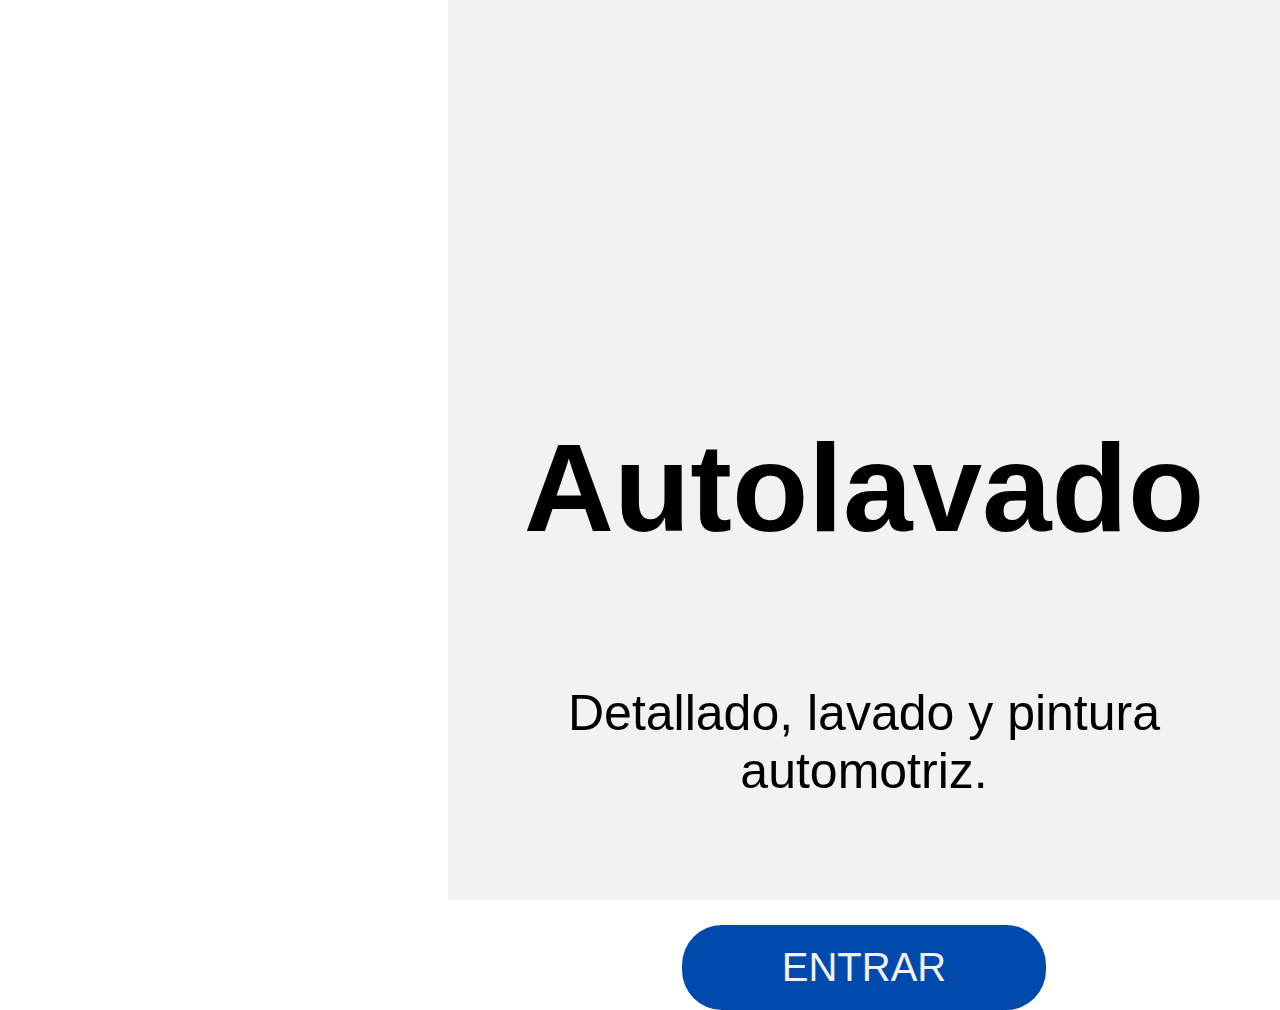
==== index.html @ 0a440dcc "Add page index.html" ====
<!DOCTYPE html>
<html>
<head>
    <meta charset='utf-8'>
    <meta http-equiv='X-UA-Compatible' content='IE=edge'>
    <title>Carwash</title>
    <meta name='viewport' content='width=device-width, initial-scale=1'>
    <link rel='stylesheet' type='text/css' media='screen' href='css/styles.css'>
</head>
<body>
    <div class="enter">
        <div class="info">
            <h1>Autolavado</h1>
            <p>Detallado, lavado y pintura automotriz.</p>
            <div class="boton"><button>ENTRAR</button></div>
        </div>
        
    </div>
</body>
</html>
---- css/styles.css ----
.enter {
    width: 65vw;
    height: 100vh;
    background-color: #F2F2F2;
    position: absolute;
    right: 0;
    margin: 0;
}

h1 {
    text-align: center;
    font-family:Verdana, Geneva, Tahoma, sans-serif;
    font-size: 125px;
    margin-bottom: 0;
}   

p {
    text-align: center;
    font-size: 50px;
    margin-bottom: 125px;
    margin-top: 125px;
    font-family: Verdana, Geneva, Tahoma, sans-serif
}

.boton {   
    display: flex;
    justify-content: center;
}

button {
    border: none;
    background-color: #004AAD;
    padding: 20px 100px;
    font-size: 40px;
    border-radius: 40px;
    font-family: Verdana, Geneva, Tahoma, sans-serif;
    color: #F2F2F2;
}

body {
    margin: 0;
    display: flex;
    background-image: url(https://cdn.pixabay.com/photo/2022/12/01/05/18/car-7628340_1280.jpg);

}

.info {
    margin-top: 50%;
}
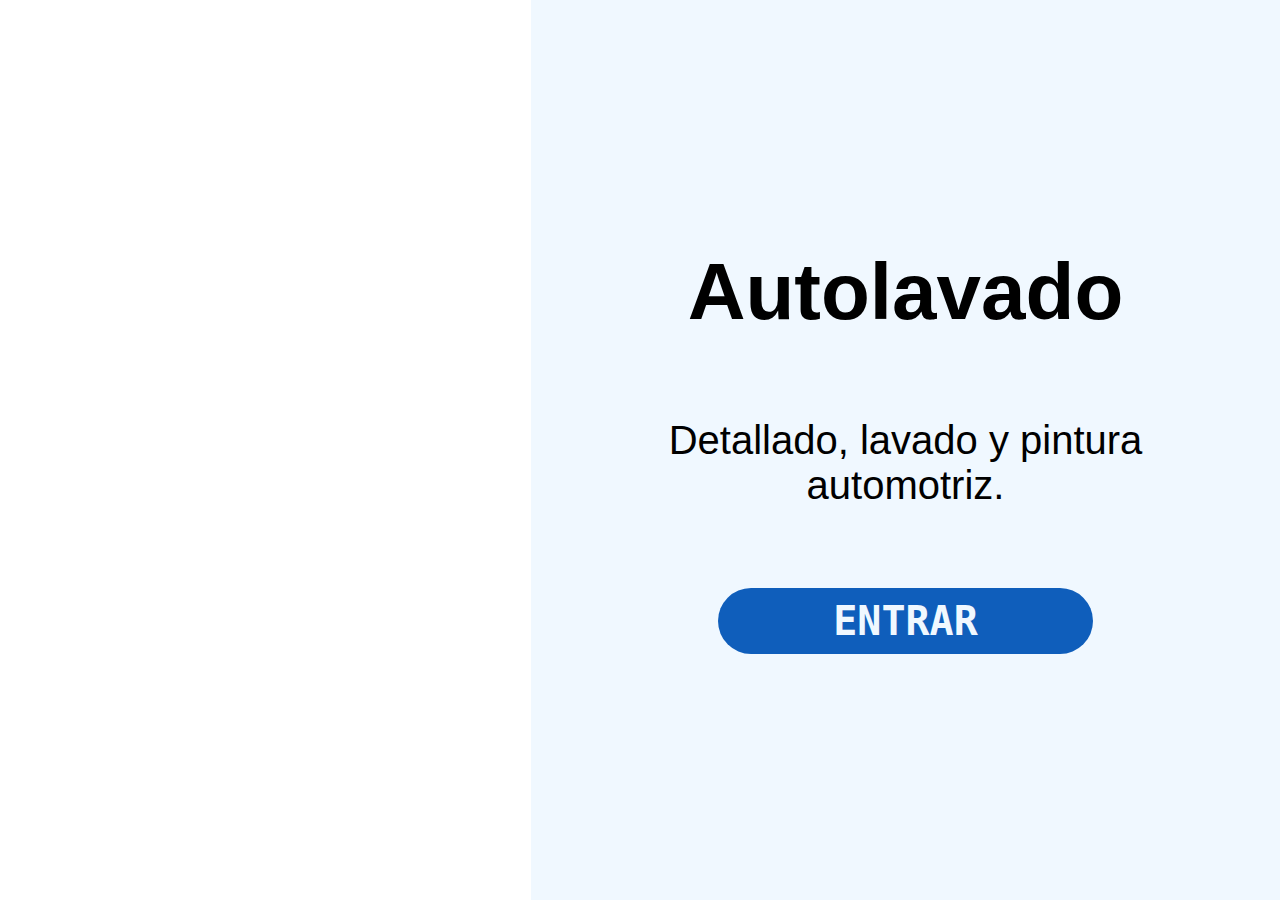
==== commit 96c3d8ac: "login page added" ====
--- a/index.html
+++ b/index.html
@@ -8,13 +8,13 @@
     <link rel='stylesheet' type='text/css' media='screen' href='css/styles.css'>
 </head>
 <body>
-    <div class="enter">
-        <div class="info">
+    <div class="contenedorgen">
+        <div class="contenedorimg"></div>
+        <div class="contenedorinf">
             <h1>Autolavado</h1>
             <p>Detallado, lavado y pintura automotriz.</p>
-            <div class="boton"><button>ENTRAR</button></div>
+            <div class="entrar"><button>ENTRAR</button></div>
         </div>
-        
     </div>
 </body>
 </html>--- a/css/styles.css
+++ b/css/styles.css
@@ -1,49 +1,138 @@
-.enter {
-    width: 65vw;
-    height: 100vh;
-    background-color: #F2F2F2;
-    position: absolute;
-    right: 0;
+body {
     margin: 0;
 }
 
+.contenedorimg {
+    background-image: url(https://cdn.pixabay.com/photo/2022/12/01/05/18/car-7628340_1280.jpg);
+    width: 45vw;
+    background-repeat: no-repeat;
+    background-size: cover;
+    background-position: 25%
+}
+
+.contenedorinf {
+    background-color: aliceblue;
+    width: 55vw;
+    display: flex;
+    align-items: center;
+    flex-direction: column;
+    justify-content: center;
+    padding: 0 50px;
+}
+
+.contenedorgen {
+    display: flex;
+    height: 100vh;
+}
+
 h1 {
+    font-size: 80px;
+    font-weight: 600;
+    font-family: Verdana, Geneva, Tahoma, sans-serif;
     text-align: center;
-    font-family:Verdana, Geneva, Tahoma, sans-serif;
-    font-size: 125px;
-    margin-bottom: 0;
-}   
+    margin-top: 0;
+    margin-bottom: 80px;
+}
 
 p {
     text-align: center;
-    font-size: 50px;
-    margin-bottom: 125px;
-    margin-top: 125px;
-    font-family: Verdana, Geneva, Tahoma, sans-serif
+    font-family: Verdana, Geneva, Tahoma, sans-serif;
+    font-weight: 500;
+    font-size: 40px;
+    margin-top: 0;
+    margin-bottom: 80px;
 }
 
-.boton {   
+button {
+    margin: 0;
+    font-family: monospace;
+    background-color: #0f5ebb;
+    border-radius: 40px;
+    border: 0px;
+    padding: 10px 115px;
+    font-size: 40px;
+    font-weight: 600;
+    color: aliceblue;
+}
+
+.entrar {
     display: flex;
     justify-content: center;
 }
 
-button {
-    border: none;
-    background-color: #004AAD;
-    padding: 20px 100px;
-    font-size: 40px;
-    border-radius: 40px;
-    font-family: Verdana, Geneva, Tahoma, sans-serif;
-    color: #F2F2F2;
+
+/*formulario*/
+
+.degradado {
+    height: 100vh;
+    display: flex;
+    align-items: center;
+    justify-content: center;
+    background: repeating-linear-gradient(
+        #6ba0df,
+        #9ae9b6 85%,
+        #f7e6be
+    );
 }
 
-body {
-    margin: 0;
+.cuadro {
+    background-color: #fdfcff; 
+    width: 525px;
+    height: 635px;
     display: flex;
-    background-image: url(https://cdn.pixabay.com/photo/2022/12/01/05/18/car-7628340_1280.jpg);
-
+    align-items: center;
+    flex-direction: column;
 }
 
-.info {
-    margin-top: 50%;
+form {
+    text-align: center;
+    font-size: 30px;
+    font-family: sans-serif;
+}
+
+label {
+    display: block;
+    margin-bottom: 17px;
+}
+
+.formuinfo {
+    margin-bottom: 30px;
+    border-radius: 40px;
+    padding: 14px 80px;
+    display: block;
+    border-color: #0f5ebb;
+}
+
+.logo {
+    width: 415px;
+    margin-bottom: 15px;
+    margin-top: 15px;
+}
+
+.enviar {
+    font-family: monospace;
+    background-color: #0f5ebb;
+    border-radius: 40px;
+    border: 0px;
+    padding: 17px 85px;
+    font-size: 20px;
+    font-weight: 500;
+    color: aliceblue;
+    font-weight: bold;
+    margin-top: 15px;
+    margin-bottom: 45px;
+}
+
+.nueva {
+    font-family: monospace;
+    font-size: 25px;
+    font-weight: bold;
+    color: #0f5ebb;
+}
+.enviar:hover {
+    background-color:#072e5c;
+}
+
+a:hover {
+    color:#072e5c;
 }